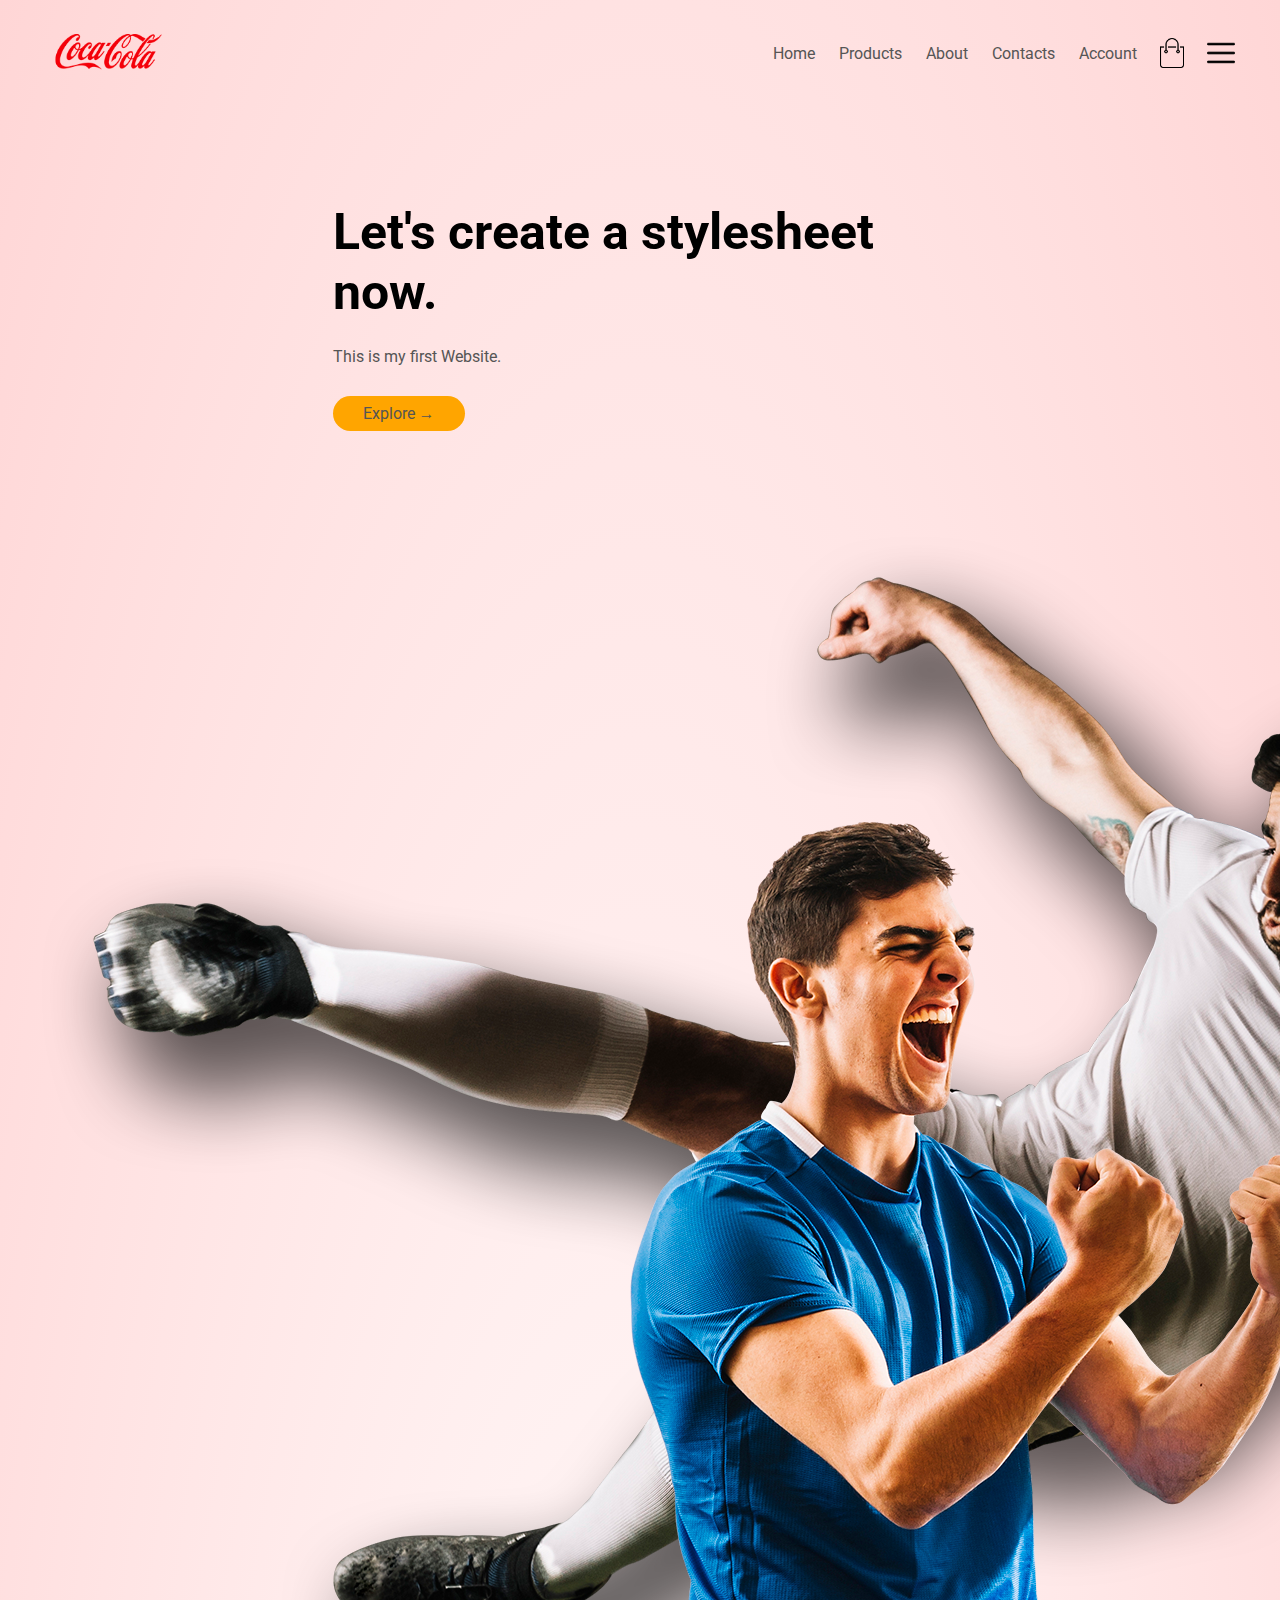
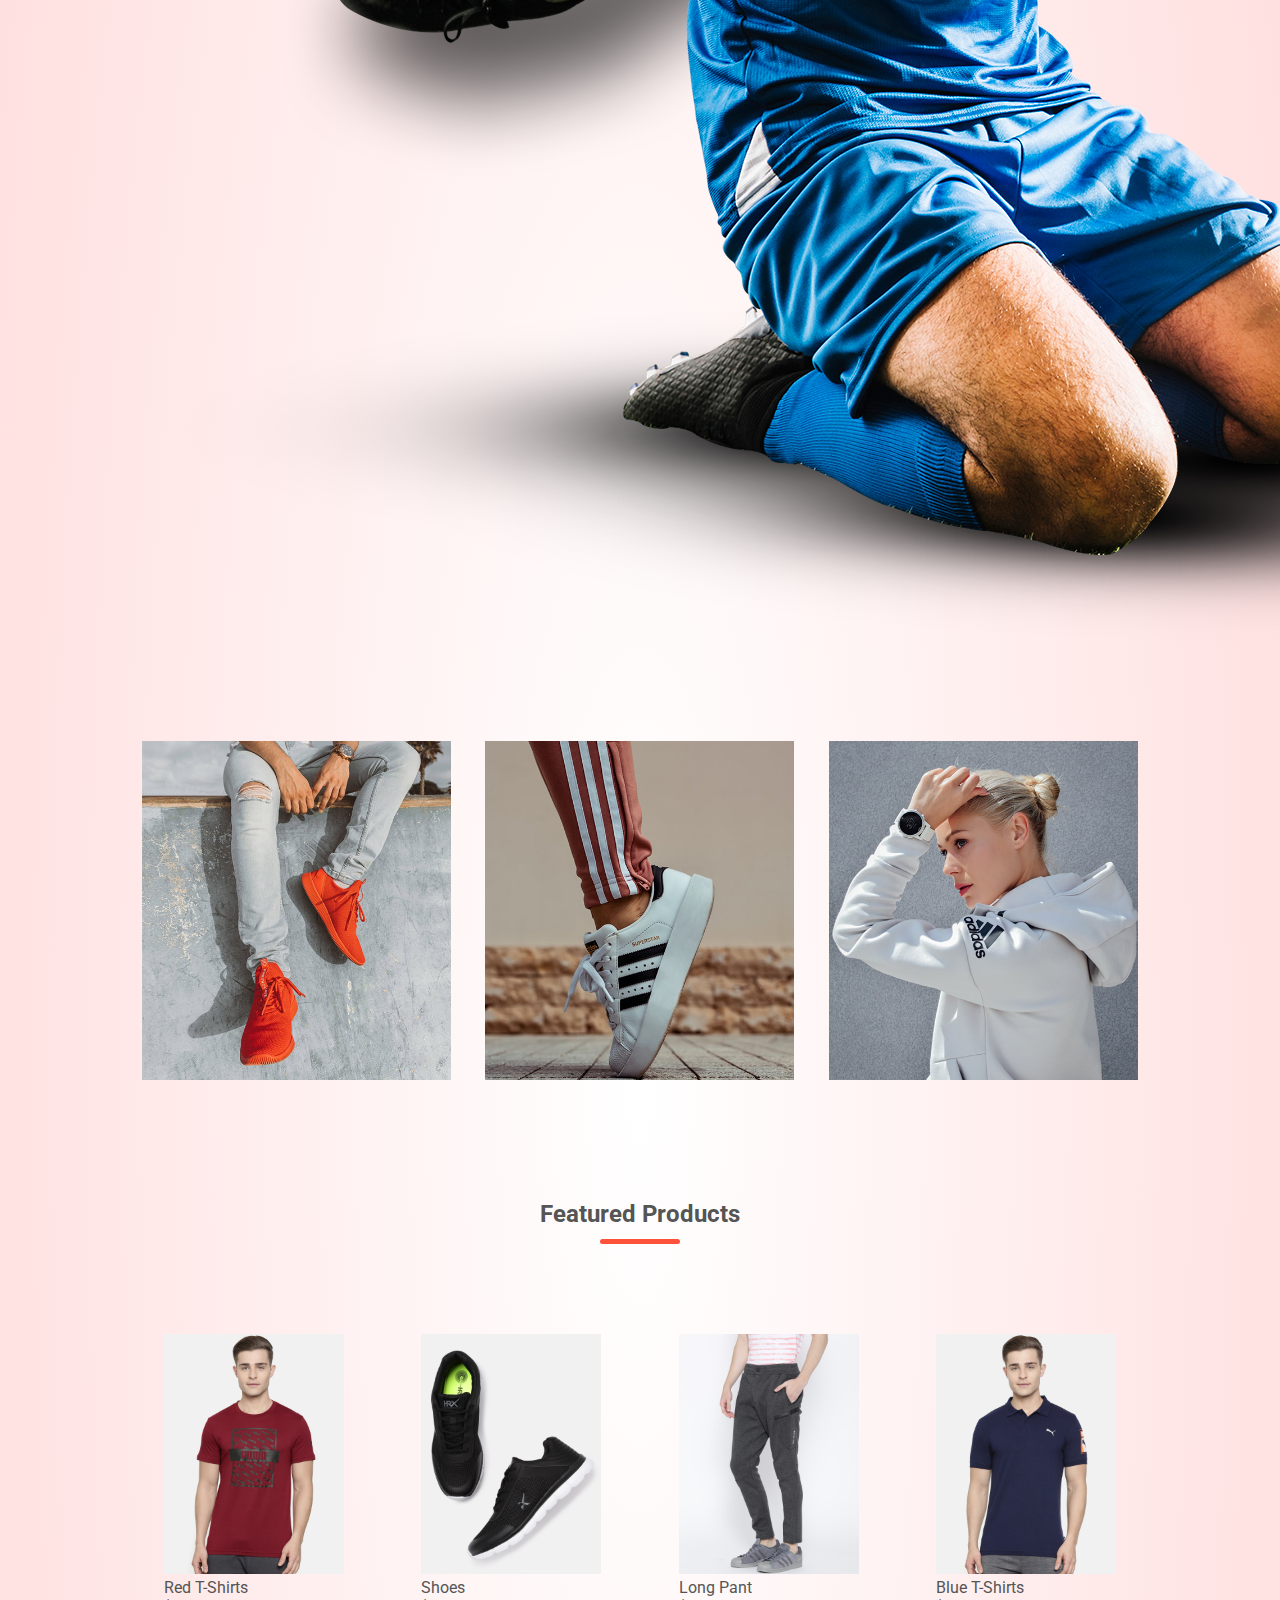
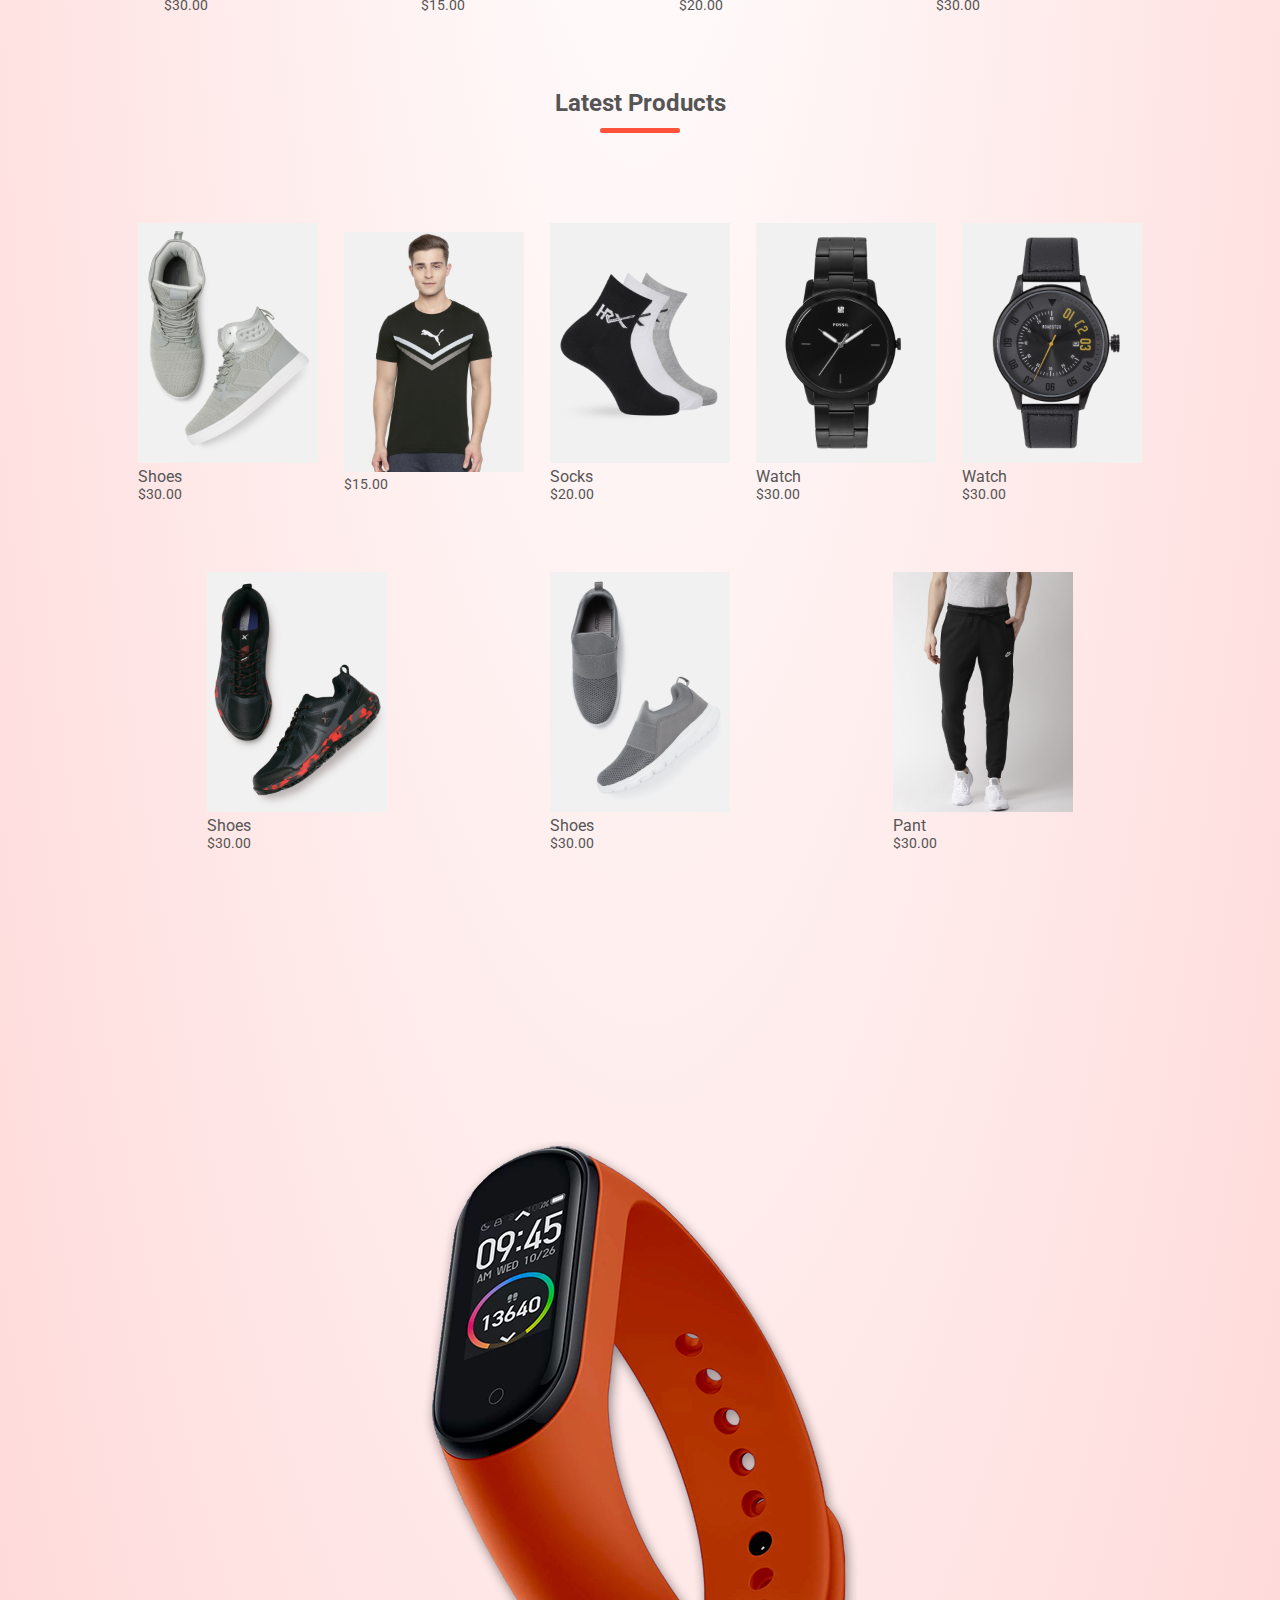
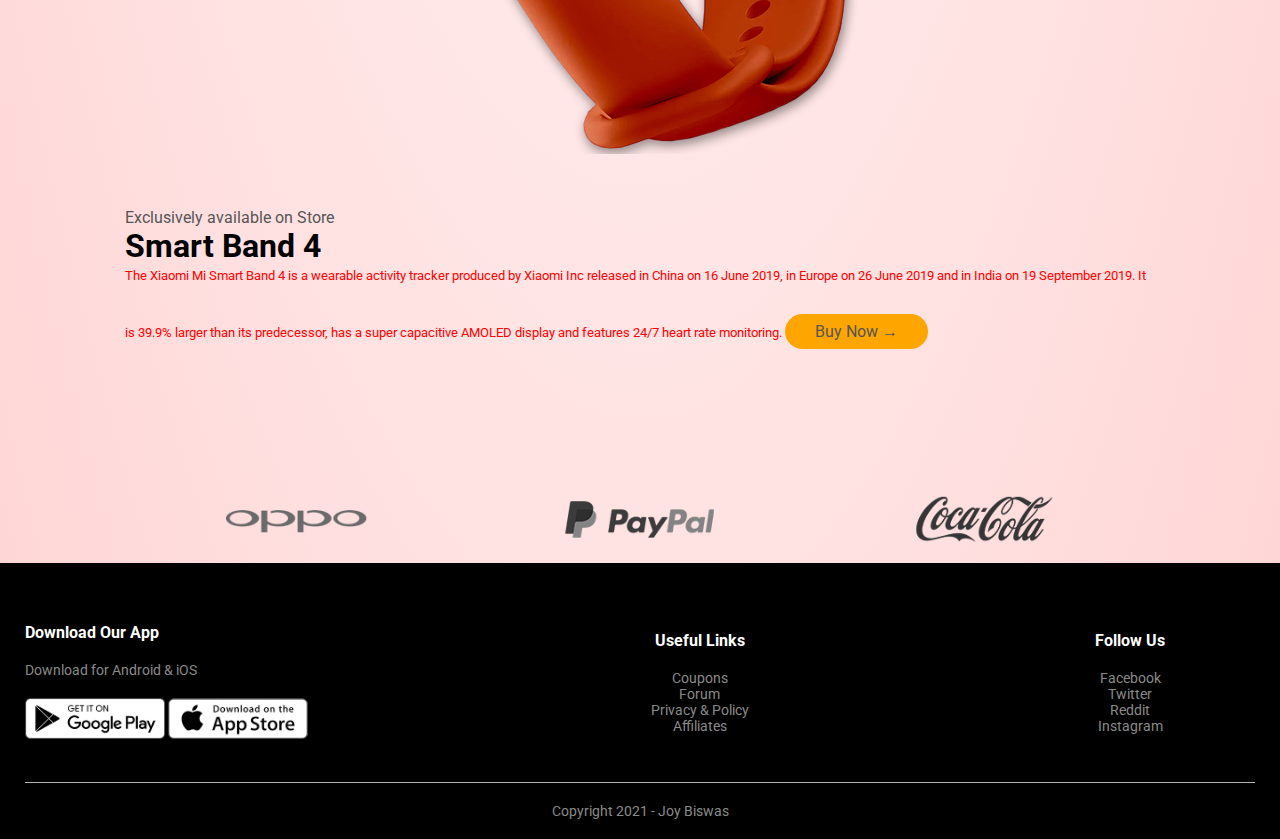
==== index.html @ e1d2f96d "ecommerece site" ====
<!DOCTYPE html>
<html lang="en">
  <head>
    <meta charset="utf-8">
    <title>My E-Commerce Site Project</title>
    <link rel="stylesheet" href="style.css">
    <link rel="preconnect" href="https://fonts.googleapis.com">
<link rel="preconnect" href="https://fonts.gstatic.com" crossorigin>
<link href="https://fonts.googleapis.com/css2?family=Roboto:wght@700&display=swap" rel="stylesheet">
  </head>
  <body>
    <div class="header">
    <div class="container"> 
      <div class="navbar">
      <div class="logo">
        <img src="img/logo-coca-cola.png" width="125px">
      </div>
      <nav>
        <ul>
          <li><a href="">Home</a></li>
          <li><a href="">Products</a></li>
          <li><a href="">About</a></li>
          <li><a href="">Contacts</a></li>
          <li><a href="">Account</a></li>
        </ul>
      </nav>
      <img src="img/cart.png" width="30px" height="30px">
      <img src="img/menu.png" class="menu-icon">
    </div>
    <div class="row">
      <div class="column-1">
        <h1>Let's create a stylesheet now.</h1>
        <p>This is my first Website.</p>
        <a href="" class="button">Explore &#8594;</a>
      </div>
      <div class="column-2">
        <img src="img/image1.png"
      </div>
    </div>
  </div>
</div>
<!--------Featured Catagories-------->
<div class="catagories">
  <div class="small-container">
    <div class="row">
      <div class="column-3">
        <img src="img/category-1.jpg">
      </div>
      <div class="column-3">
        <img src="img/category-2.jpg">
      </div>
      <div class="column-3">
        <img src="img/category-3.jpg">
      </div>
    </div>
  </div>
</div>
    <div class="small-container">
      <h2 class="title">Featured Products</h2>
      <div class="row">
        <div class="column-4">
          <img src="img/product-1.jpg">
          <h4>Red T-Shirts</h4>
          <div class="rating">
            <i class="fas fa-star"></i>
            <i class="fas fa-star"></i>
            <i class="fas fa-star"></i>
            <i class="fas fa-star"></i>
            <i class="far fa-star"></i>
          </div>
          <p>$30.00</p>
        </div>
        <div class="column-4">
          <img src="img/product-2.jpg">
          <h4>Shoes</h4>
          <div class="rating">
            <i class="fas fa-star"></i>
            <i class="fas fa-star"></i>
            <i class="fas fa-star"></i>
            <i class="fas fa-star"></i>
            <i class="far fa-star"></i>
          </div>
          <p>$15.00</p>
        </div>
        <div class="column-4">
          <img src="img/product-3.jpg">
          <h4>Long Pant</h4>
          <div class="rating">
            <i class="fas fa-star"></i>
            <i class="fas fa-star"></i>
            <i class="fas fa-star"></i>
            <i class="fas fa-star"></i>
            <i class="far fa-star"></i>
          </div>
          <p>$20.00</p>
        </div>
        <div class="column-4">
          <img src="img/product-4.jpg">
          <h4>Blue T-Shirts</h4>
          <div class="rating">
            <i class="fas fa-star"></i>
            <i class="fas fa-star"></i>
            <i class="fas fa-star"></i>
            <i class="fas fa-star"></i>
            <i class="far fa-star"></i>
          </div>
          <p>$30.00</p>
        </div>
      </div>
      <h2 class="title">Latest Products</h2>
      <div class="row">
        <div class="column-4">
          <img src="img/product-5.jpg">
          <h4>Shoes</h4>
          <div class="rating">
            <i class="fas fa-star"></i>
            <i class="fas fa-star"></i>
            <i class="fas fa-star"></i>
            <i class="fas fa-star"></i>
            <i class="far fa-star"></i>
          </div>
          <p>$30.00</p>
        </div>
        <div class="column-4">
          <img src="img/product-6.jpg">
          <h4><T-Shirt></T-Shirt></h4>
          <div class="rating">
            <i class="fas fa-star"></i>
            <i class="fas fa-star"></i>
            <i class="fas fa-star"></i>
            <i class="fas fa-star"></i>
            <i class="far fa-star"></i>
          </div>
          <p>$15.00</p>
        </div>
        <div class="column-4">
          <img src="img/product-7.jpg">
          <h4>Socks</h4>
          <div class="rating">
            <i class="fas fa-star"></i>
            <i class="fas fa-star"></i>
            <i class="fas fa-star"></i>
            <i class="fas fa-star"></i>
            <i class="far fa-star"></i>
          </div>
          <p>$20.00</p>
        </div>
        <div class="column-4">
          <img src="img/product-8.jpg">
          <h4>Watch</h4>
          <div class="rating">
            <i class="fas fa-star"></i>
            <i class="fas fa-star"></i>
            <i class="fas fa-star"></i>
            <i class="fas fa-star"></i>
            <i class="far fa-star"></i>
          </div>
          <p>$30.00</p>
        </div>
        <div class="column-4">
          <img src="img/product-9.jpg">
          <h4>Watch</h4>
          <div class="rating">
            <i class="fas fa-star"></i>
            <i class="fas fa-star"></i>
            <i class="fas fa-star"></i>
            <i class="fas fa-star"></i>
            <i class="far fa-star"></i>
          </div>
          <p>$30.00</p>
        </div>
        <div class="column-4">
          <img src="img/product-10.jpg">
          <h4>Shoes</h4>
          <div class="rating">
            <i class="fas fa-star"></i>
            <i class="fas fa-star"></i>
            <i class="fas fa-star"></i>
            <i class="fas fa-star"></i>
            <i class="far fa-star"></i>
          </div>
          <p>$30.00</p>
        </div>
        <div class="column-4">
          <img src="img/product-11.jpg">
          <h4>Shoes</h4>
          <div class="rating">
            <i class="fas fa-star"></i>
            <i class="fas fa-star"></i>
            <i class="fas fa-star"></i>
            <i class="fas fa-star"></i>
            <i class="far fa-star"></i>
          </div>
          <p>$30.00</p>
        </div>
        <div class="column-4">
          <img src="img/product-12.jpg">
          <h4>Pant</h4>
          <div class="rating">
            <i class="fas fa-star"></i>
            <i class="fas fa-star"></i>
            <i class="fas fa-star"></i>
            <i class="fas fa-star"></i>
            <i class="far fa-star"></i>
          </div>
          <p>$30.00</p>
        </div>
      </div>
    </div>
    <!--------Offer-------->
    <div class="offer">
      <div class="small-container">
        <div class="row">
          <div class="column-6">
            <img src="img/exclusive.png" class="offer-img">
          </div>
          <div class="column-6">
            <p>Exclusively available on Store</p>
            <h1>Smart Band 4</h1>
            <small>The Xiaomi Mi Smart Band 4 is a wearable activity tracker produced by Xiaomi Inc released in China on 16 June 2019, in Europe on 26 June 2019 and in India on 19 September 2019. It is 39.9% larger than its predecessor, has a super capacitive AMOLED display and features 24/7 heart rate monitoring.
            </small>
            <a href="" class="button">Buy Now &#8594;</a>
          </div>
        </div>
      </div>
    </div>
    <div class="brands">
      <div class="small-container">
        <div class="row">
          <div class="column-8">
            <img src="img/logo-oppo.png">
            </div>
            <div class="column-8">
              <img src="img/logo-paypal.png">
            </div>
            <div class="column-8">
              <img src="img/logo-coca-cola.png">
            </div>
          </div>
        </div>
      </div>
    </div>
    <div class="footer">
      <div class="container">
        <div class="row">
          <div class="footer-column-1">
        <h3>Download Our App</h3>
        <p>Download for Android & iOS</p>
        <div class="app-logo">
          <img src="img/play-store.png">
          <img src="img/app-store.png">
        </div>
          </div>
          <div class="footer-column-2">
            <h3>Useful Links</h3>
            <ul>
              <li>Coupons</li>
              <li>Forum</li>
              <li>Privacy & Policy</li>
              <li>Affiliates</li>
            </ul>
          </div>
          <div class="footer-column-3">
            <h3>Follow Us</h3>
            <ul>
              <li>Facebook</li>
              <li>Twitter</li>
              <li>Reddit</li>
              <li>Instagram</li>
            </ul>
          </div>
        </div>
        <hr>
        <p class="copyright">Copyright 2021 - Joy Biswas</p>
      </hr>
      </div>
    </div>
    </script>
  </body>
</html>
---- style.css ----
*{
    margin: 0px;
    padding: 0px;
    box-sizing: border-box;
}
body{
    font-family: 'Roboto', sans-serif;
}
.navbar{
    display: flex;
    align-items: center;
    padding: 20px;
}
nav{
    flex: 1;
    text-align: right;
}
nav ul{
    display: inline-block;
    list-style-type: none;
}
nav ul li{
    display: inline-block;
    margin-right: 20px;
}
a{
    text-decoration: none;
    color: #555;
}
p{
    color: #555;
}
.container{
    max-width: 1300px;
    margin: auto;
    padding-left: 25px;
    padding-right: 25px;
}
.row{
    display: flex;
    align-items: center;
    flex-wrap: wrap;
    justify-content: space-around;
}
.column-1{
    flex-basis: 50%;
    min-width: 300px;
}
.column-1 img{
    max-width: 100%;
    padding: 50px 0px;
}
.column-1 h1{
    font-size: 50px;
    line-height: 60px;
    margin: 25px 0px;
}
.button{
    display: inline-block;
    background: orange;
    padding: 8px 30px;
    margin: 30px 0px;
    border-radius: 30px;
    transition: background 0.5s;
}
.button:hover{
    background: blueviolet;
}
.header{
    background: radial-gradient(#fff, #ffd6d6);
}
.header .row{
    margin-top: 70px;
}
.catagories{
    margin: 70px 0px;
}
.column-3{
    flex-basis: 30%;
    min-width: 250px;
    margin-bottom: 30px;
}
.column-3 img{
    width: 100%;
}
.small-container{
    max-width: 1080px;
    margin: auto;
    padding-left: 25px;
    padding-right: 25px;
}
.column-4{
    flex-basis: 25px;
    padding: 10px;
    min-width: 200px;
    margin-bottom: 50px;
    transition: transform 0.5s;
}
.column-4 img{
    width: 100%;
}
.title{
    text-align: center;
    margin: 0 auto 80px;
    position: relative;
    line-height: 60px;
    color: #555;
}
.title::after{
    content: '';
    background: #ff523b;
    width: 80px;
    height: 5px;
    border-radius: 5px;
    position: absolute;
    bottom: 0;
    left: 50%;
    transform: translateX(-50%);
}
h4{
    color:#555;
    font-weight: normal;
}
.column-4 p{
    font-size: 14px;
}
.column-4:hover{
    transform:translateY(-5px);
}
.offer{
    background: radial-gradient(#fff #ffd6d6);
    margin-top: 80px;
    padding: 30px 0;
}
.column-6 .offer-img{
    padding: 50px;
}
small{
    color: red;
}
.brand{
    margin: 100px auto;
}
.column-8{
    width: 160px;
}
.column-8 img{
    width: 100%;
    cursor: pointer;
    filter: grayscale(100%);
}
.column-8 img:hover{
    filter: grayscale(0);
}
.footer{
    background: #000;
    color: #8a8a8a;
    font-size: 14px;
    padding: 60px 0 20px;
}
.footer p{
    color: #8a8a8a;
}
.footer h3{
    color: #fff;
    margin-bottom: 20px;
}
.footer-column-1, .footer-column-2, .footer-column-3{
    min-width: 250px;
    margin-bottom: 20px;
}
.footer-column-1{
    flex-basis: 30%;
}
.footer-column-2{
    flex: 1;
    text-align: center;
}
.footer-column-2 img{
    width: 180px;
    margin-bottom: 20px;
}
.footer-column-3{
    flex-basis: 16%;
    text-align: center;
}
ul{
    list-style-type: none;
}
.app-logo {
    margin-top: 20px;
}
.app-logo img{
    width: 140px;
}
.footer hr{
    border: none;
    background: #b5b5b5;
    height: 1px;
    margin: 20px 0;
}
.copyright{
    text-align: center;
}
.menu-icon{
    width: 28px;
    margin-left: 20px;
}
@media only screen and (max-width: 800px){
    nav ul{
        position: absolute;
        top: 70px;
        left: 0;
        background: #333;
        width: 100px;
        overflow: hidden;
        transition: max-height 0.5s;
    }
    nav ul li{
         display: block;
         margin-right: 50px;
         margin-top: 10px;
         margin-bottom: 10px;
    }
    nav ul li a{
        color: #fff;
    }
    .menu-icon{
        display: block;
        cursor: pointer;
    }
}
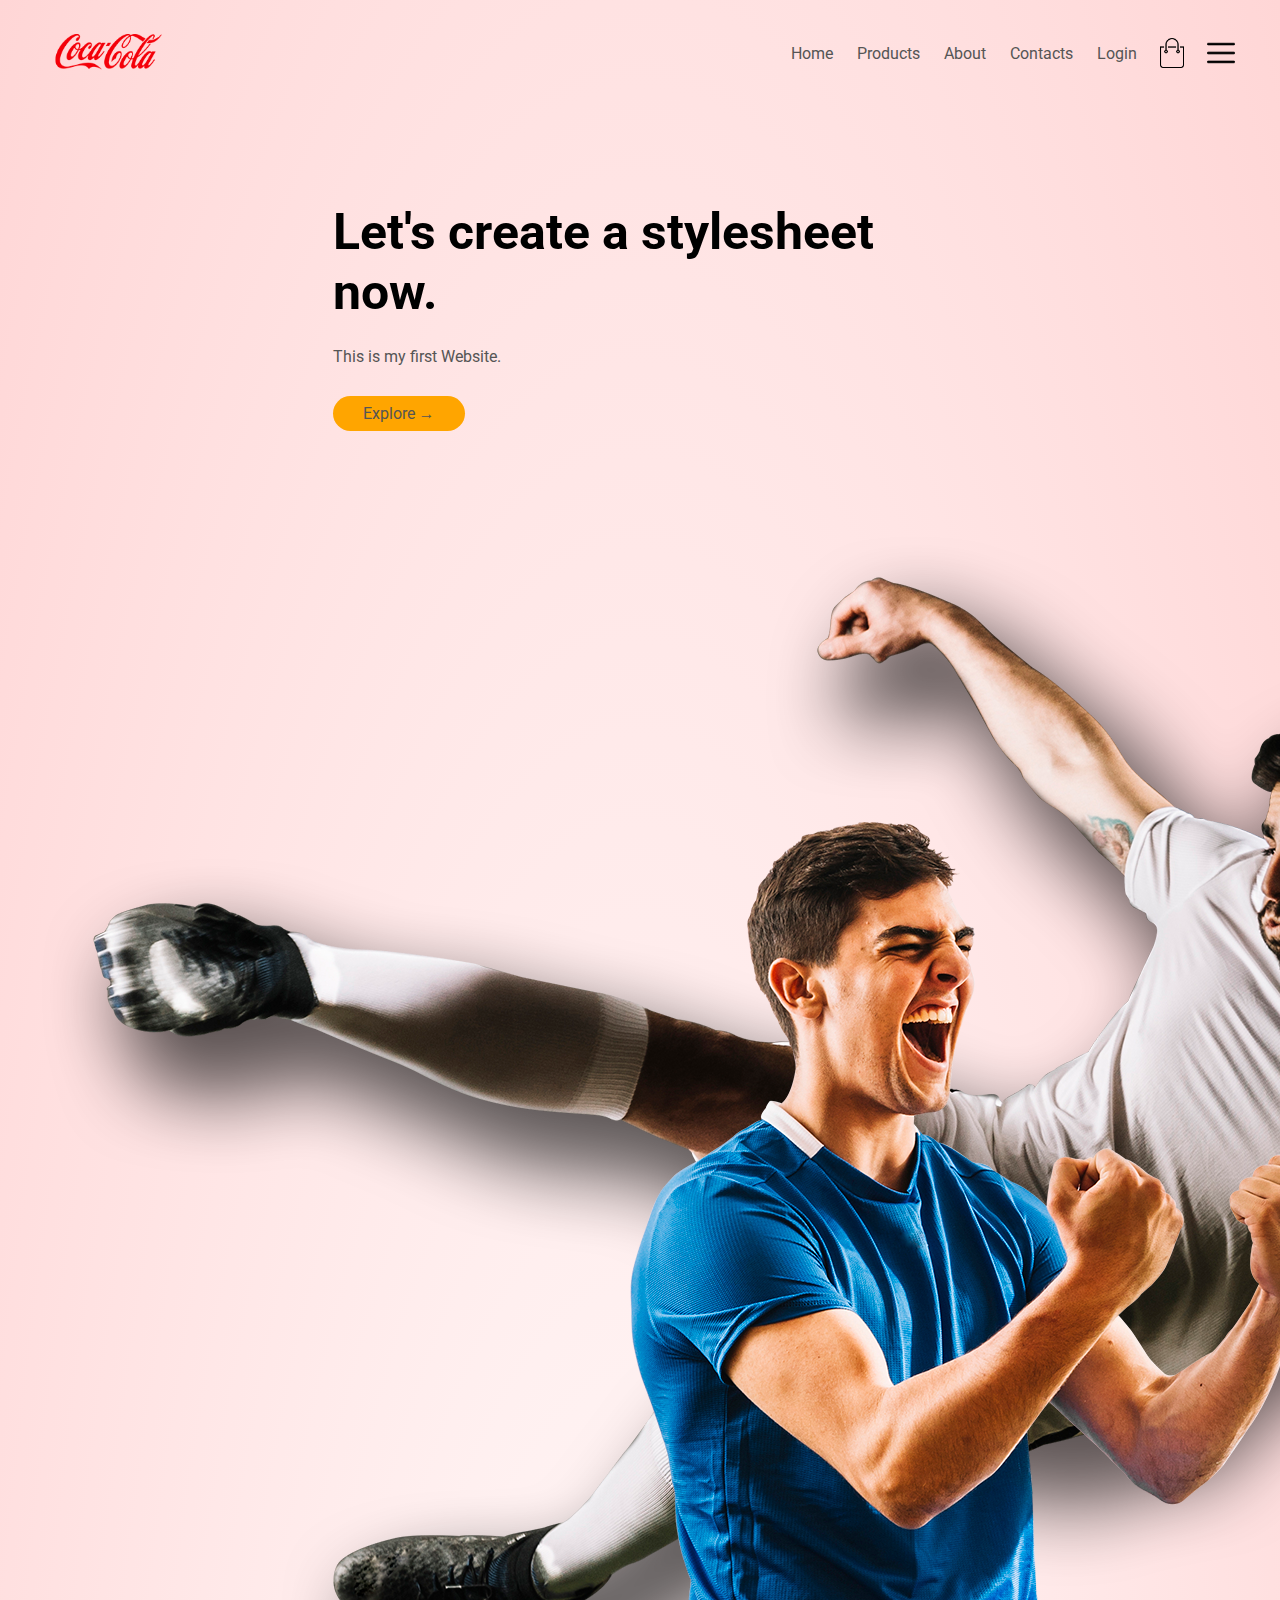
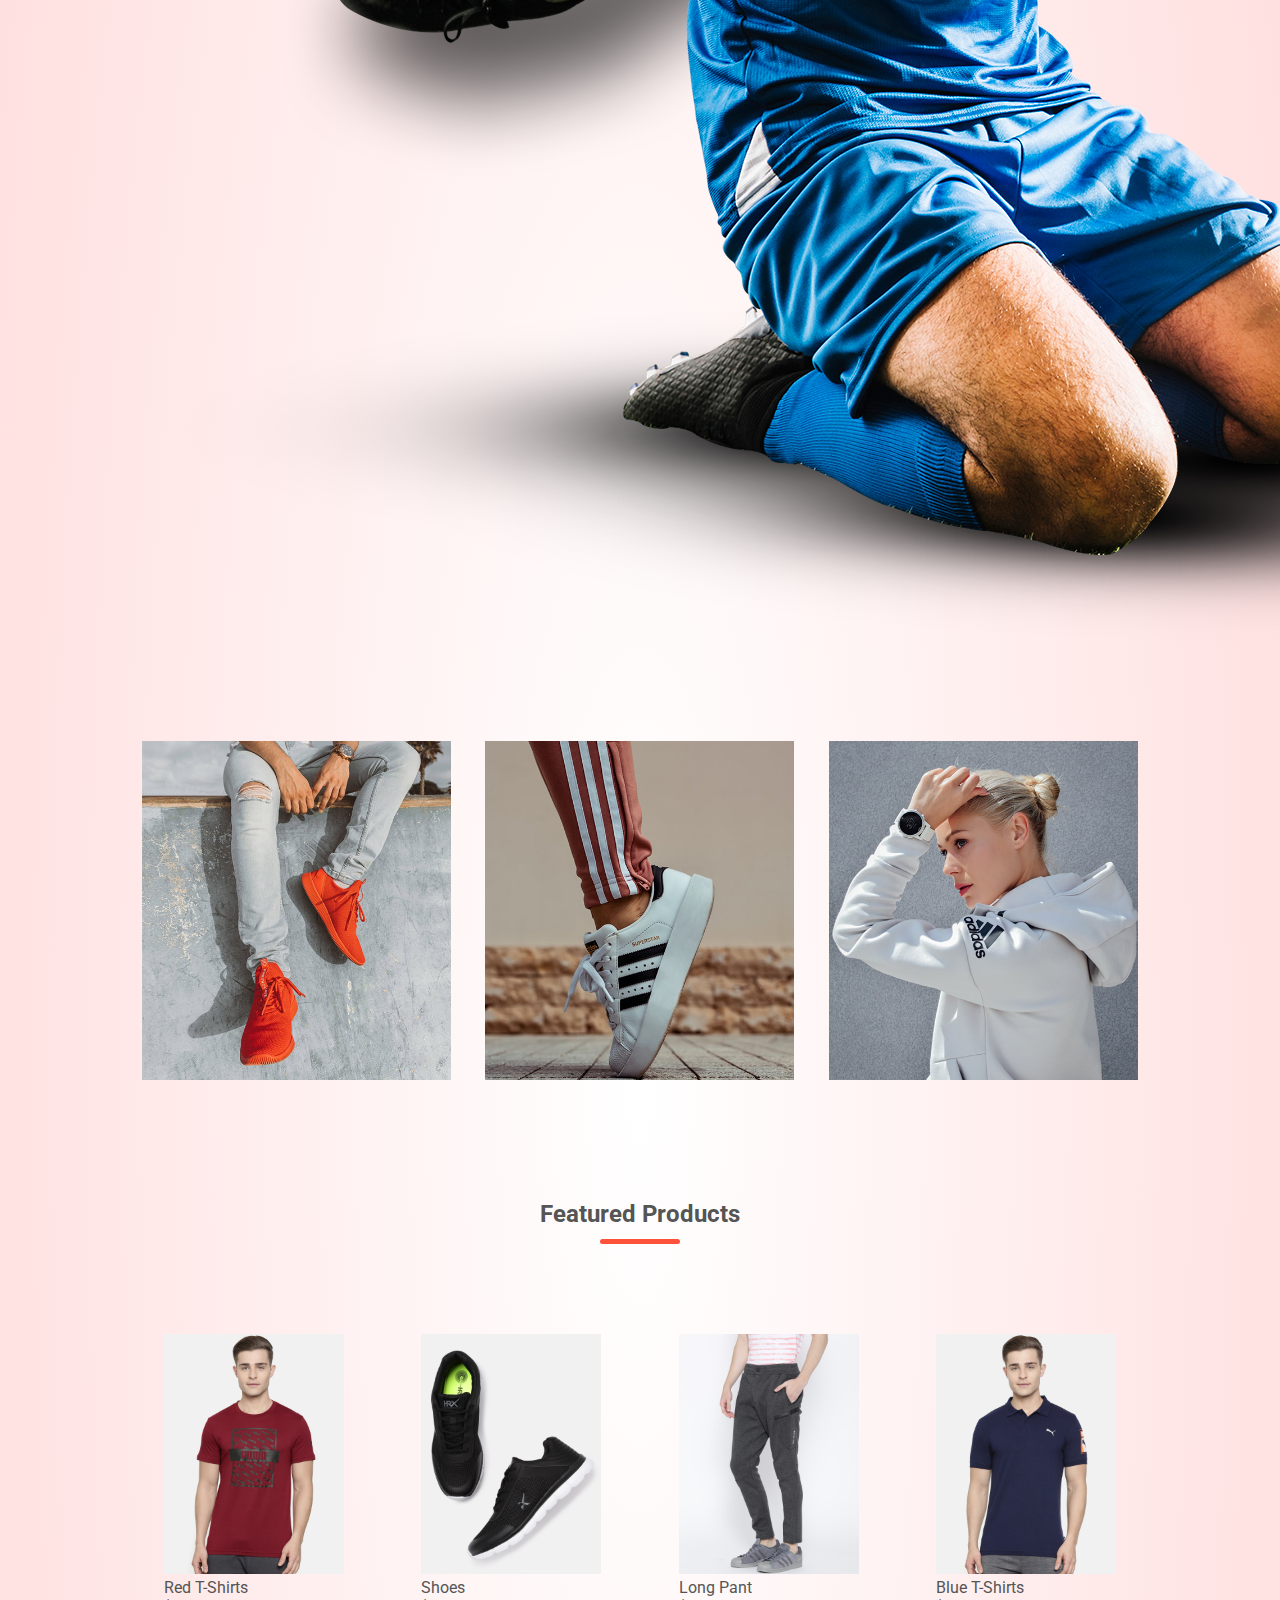
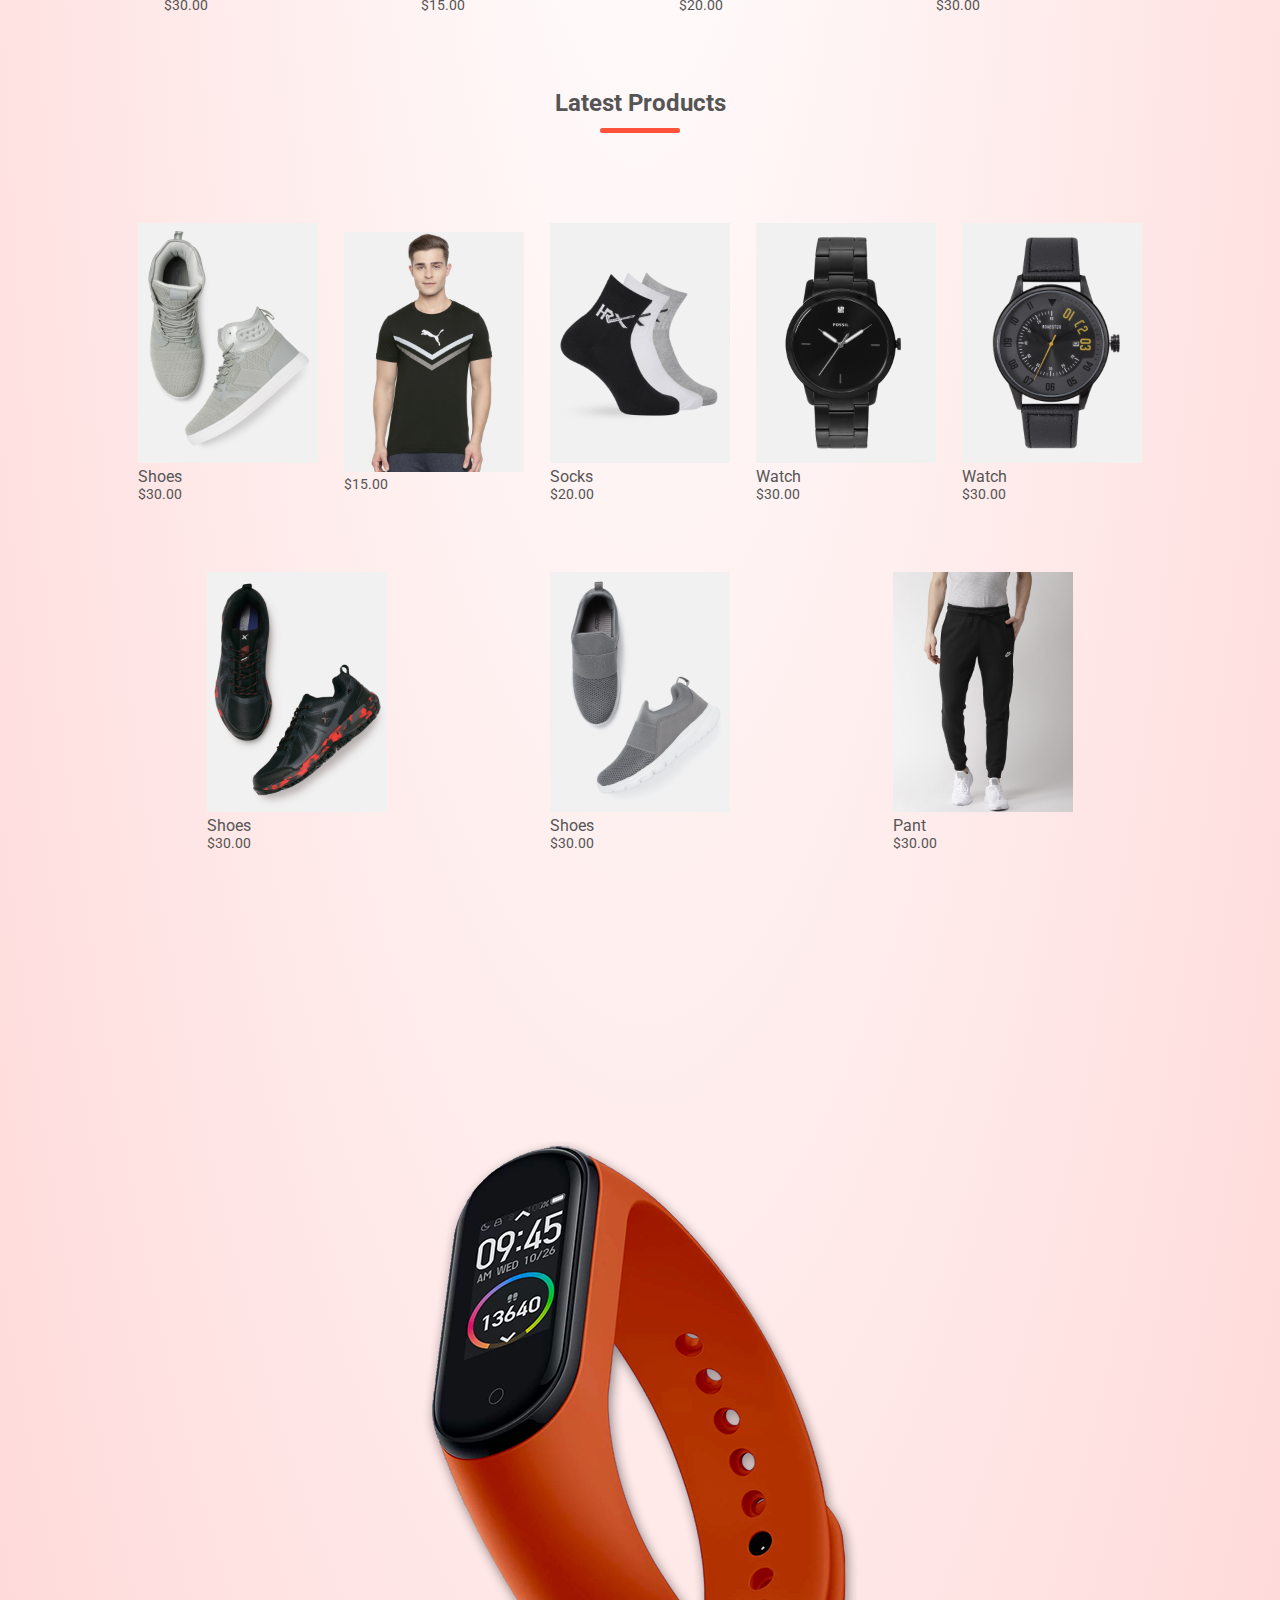
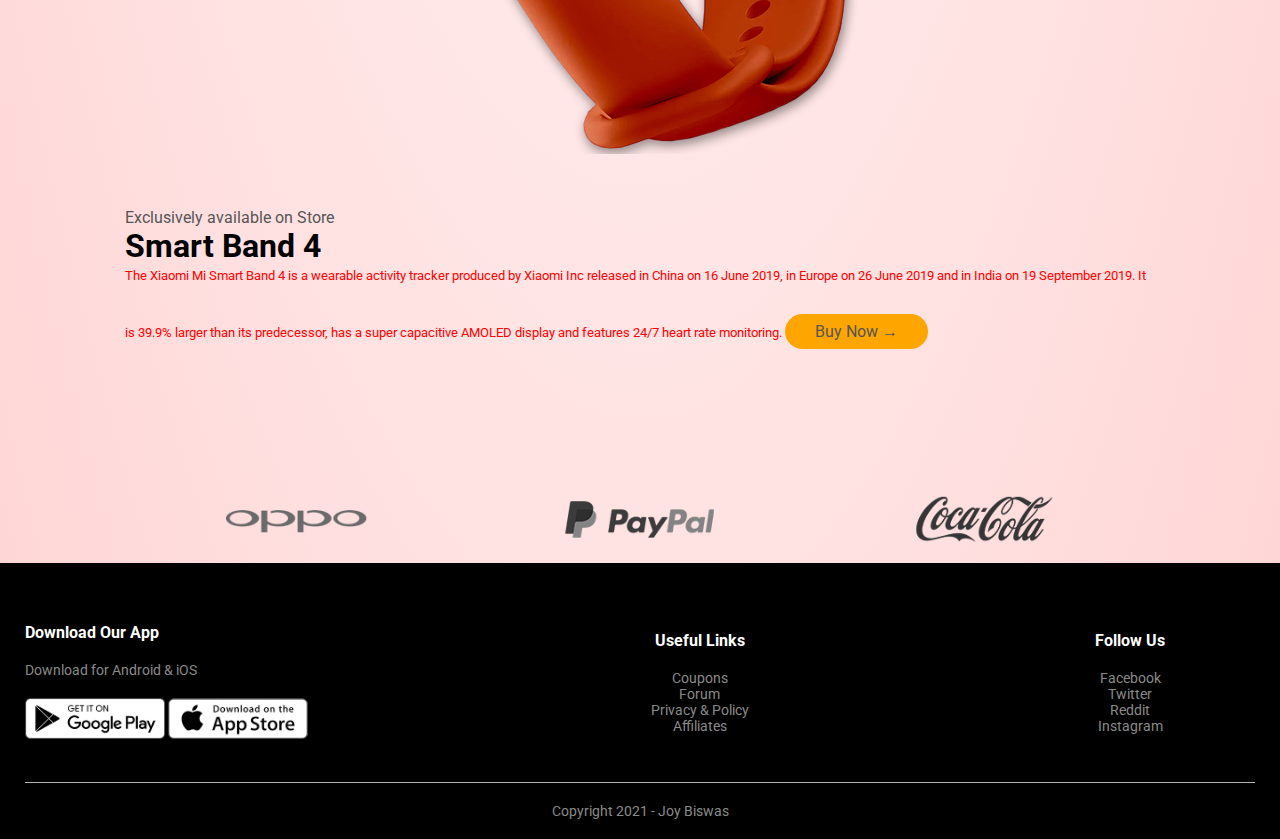
==== commit 238b6cb7: "fixed some errors" ====
--- a/index.html
+++ b/index.html
@@ -21,7 +21,7 @@
           <li><a href="">Products</a></li>
           <li><a href="">About</a></li>
           <li><a href="">Contacts</a></li>
-          <li><a href="">Account</a></li>
+          <li><a href="resources/login.html">Login</a></li>
         </ul>
       </nav>
       <img src="img/cart.png" width="30px" height="30px">
